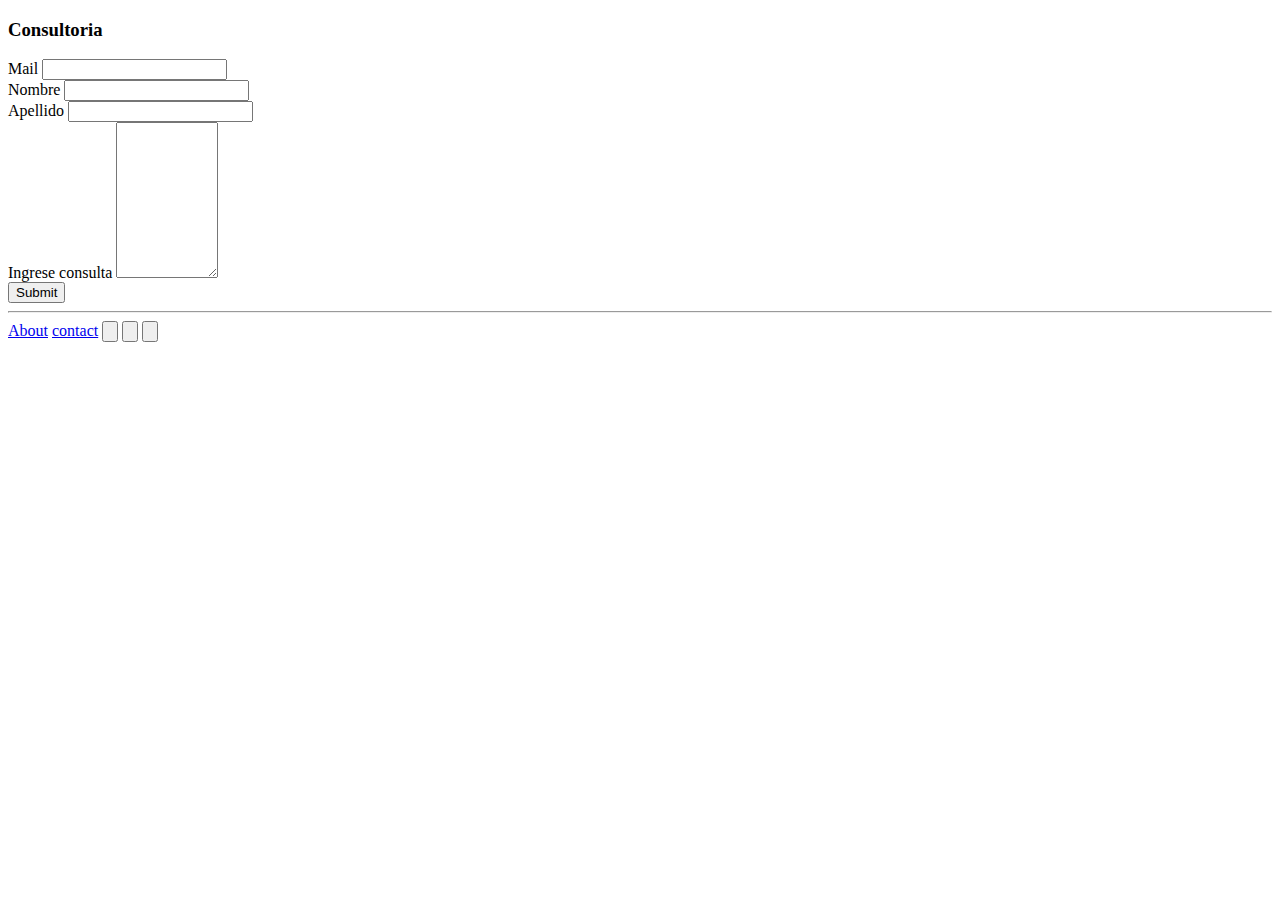
==== contact.html @ 63ff0b39 "Add files via upload" ====
<!DOCTYPE html>
<html lang="en">
<head>
    <meta charset="UTF-8">
    <meta http-equiv="X-UA-Compatible" content="IE=edge">
    <meta name="viewport" content="width=device-width, initial-scale=1.0">
    <title>Document</title>
</head>
<body>
    <div>
        <h3>Consultoria</h3>
        <form action="post">
            <div>
                <label for="">Mail</label>
                <input type="email" name="email" id="email">
            </div>
            <div>
                <label for="">Nombre</label>
                <input type="text" name="nombre" id="nombre">
            </div>
            <div>
                <label for="">Apellido</label>
                <input type="text" name="apellido" id="apellido">
            </div>
            <div>
                <label for="">Ingrese consulta</label>
                <textarea name="" id="" cols="10" rows="10"></textarea>
            </div>
            <input type="submit" value="Submit">
        </form>
    </div>
    <hr>
    <footer>
        <a href="#">About</a>
        <a href="#">contact</a>
         <button><img src="/logos/logo-instagram-png.png" alt="" width="35"></button>
         <button><img src="/logos/fb-logo.jpg" alt="" width="35"> <a href="https://www.facebook.com"></a></button>
         <button><img src="/logos/twitter.webp" alt="" width="35"></button>
     </footer>
</body>
</html>
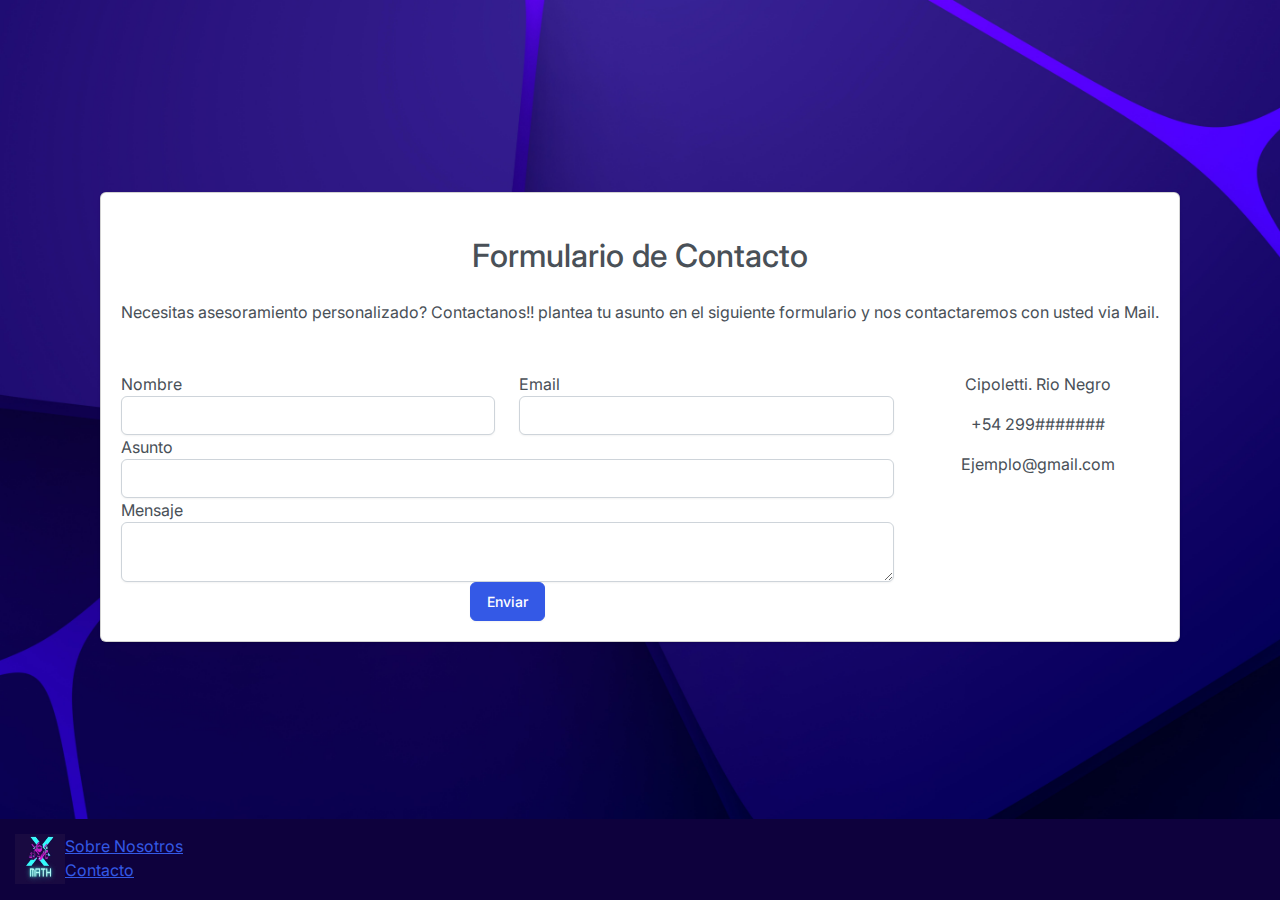
==== commit fa12ad2a: "actualizacion html y css para register/contact" ====
--- a/contact.html
+++ b/contact.html
@@ -4,38 +4,89 @@
     <meta charset="UTF-8">
     <meta http-equiv="X-UA-Compatible" content="IE=edge">
     <meta name="viewport" content="width=device-width, initial-scale=1.0">
-    <title>Document</title>
+    <title>Contacto</title>
+    <link rel="stylesheet" href="./bootstrap.css">
 </head>
-<body>
+
+<body class="background-image">
     <div>
-        <h3>Consultoria</h3>
-        <form action="post">
-            <div>
-                <label for="">Mail</label>
-                <input type="email" name="email" id="email">
+        <img src="" alt="">
+    </div>
+    <div class="flex-container">
+        <hr>
+        <section class="card mb-4">
+            <h2 class="h1-responsive font-weight-bold text-center my-4">Formulario de Contacto</h2>  
+            <p class="text-center w-responsive mx-auto mb-5"> Necesitas asesoramiento personalizado? Contactanos!! plantea tu asunto en el siguiente formulario y nos contactaremos con usted via Mail.</p>
+            <div class="row">
+                <div class="col-md-9 mb-md-0 mb-5">
+                    <form id="contact-form" name="contact-form" action="mail.php" method="POST">
+                        <div class="row">
+                            <div class="col-md-6">
+                                <div class="md-form mb-0">
+                                    <label for="name" class="">Nombre</label>
+                                    <input type="text" id="name" name="name" class="form-control">
+                                </div>
+                            </div>
+                            <div class="col-md-6">
+                                <div class="md-form mb-0">
+                                    <label for="email" class="">Email</label>
+                                    <input type="text" id="email" name="email" class="form-control">
+                                </div>
+                            </div>
+                        </div>
+                        <div class="row">
+                            <div class="col-md-12">
+                                <div class="md-form mb-0">
+                                    <label for="subject" class="">Asunto</label>
+                                    <input type="text" id="subject" name="subject" class="form-control">
+                                </div>
+                            </div>
+                        </div>
+                        <div class="row">
+                            <div class="col-md-12">
+                                <div class="md-form">
+                                    <label for="message">Mensaje</label>
+                                    <textarea type="text" id="message" name="message" rows="2" class="form-control md-textarea"></textarea>
+                                </div>
+                            </div>
+                        </div>
+                    </form>
+                    <div class="text-center text-md-left">
+                        <a class="btn btn-primary" onclick="document.getElementById('contact-form').submit();">Enviar</a>
+                    </div>
+                    <div class="status"></div>
+                </div>
+                <div class="col-md-3 text-center">
+                    <ul class="list-unstyled mb-0">
+                        <li><i class="fas fa-map-marker-alt fa-2x"></i>
+                            <p>Cipoletti. Rio Negro</p>
+                        </li>
+                        <li><i class="fas fa-phone mt-4 fa-2x"></i>
+                            <p>+54 299#######</p>
+                        </li>
+                        <li><i class="fas fa-envelope mt-4 fa-2x"></i>
+                            <p>Ejemplo@gmail.com</p>
+                        </li>
+                    </ul>
+                </div>
             </div>
-            <div>
-                <label for="">Nombre</label>
-                <input type="text" name="nombre" id="nombre">
+        </section>
+    </div>    
+<footer class="footer">
+  
+    <div class="flex-footer">
+        <img src="./img/logo.png" alt="" width="50" height="50">
+        <div>
+            <a href="sobrenosotros.html">Sobre Nosotros</a>
+            <a href="contact.html">Contacto</a>
+        </div> 
+            <div class="icon">
+                <a href="https://Instagram.com"><img  src="/logos/logo-instagram-png.png" alt="" width="35"></a>
+                <a href="https://facebook.com"><img src="/logos/fb-logo.jpg" alt="" width="35"></a>
+                <a href="https://twitter.com"><img src="/logos/twitter.webp" alt="" width="35"></a>
             </div>
-            <div>
-                <label for="">Apellido</label>
-                <input type="text" name="apellido" id="apellido">
-            </div>
-            <div>
-                <label for="">Ingrese consulta</label>
-                <textarea name="" id="" cols="10" rows="10"></textarea>
-            </div>
-            <input type="submit" value="Submit">
-        </form>
     </div>
-    <hr>
-    <footer>
-        <a href="#">About</a>
-        <a href="#">contact</a>
-         <button><img src="/logos/logo-instagram-png.png" alt="" width="35"></button>
-         <button><img src="/logos/fb-logo.jpg" alt="" width="35"> <a href="https://www.facebook.com"></a></button>
-         <button><img src="/logos/twitter.webp" alt="" width="35"></button>
-     </footer>
+    
+</footer>
 </body>
 </html>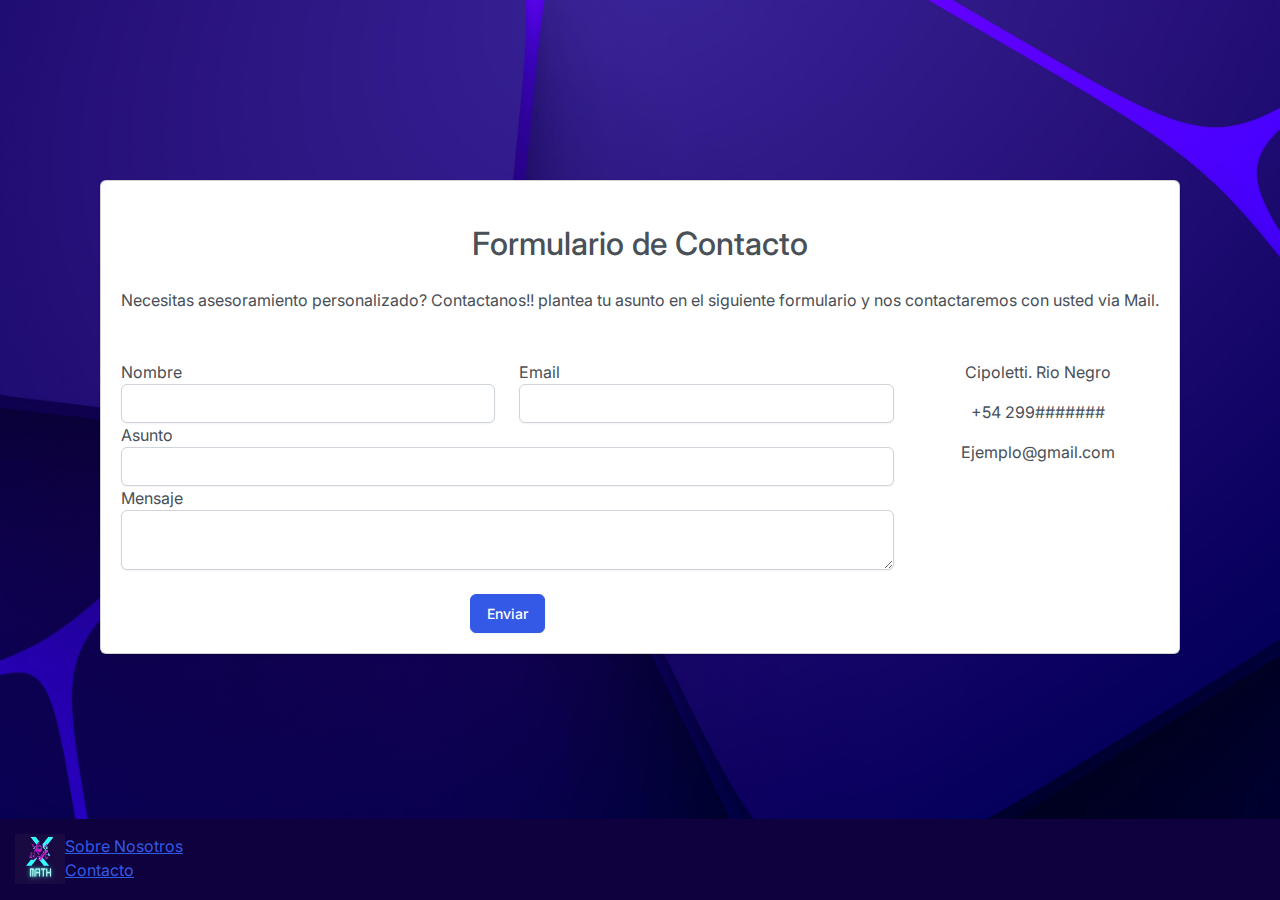
==== commit 10bedaba: "Mini modificacion" ====
--- a/contact.html
+++ b/contact.html
@@ -50,6 +50,7 @@
                                 </div>
                             </div>
                         </div>
+                        <br>
                     </form>
                     <div class="text-center text-md-left">
                         <a class="btn btn-primary" onclick="document.getElementById('contact-form').submit();">Enviar</a>
@@ -89,4 +90,4 @@
     
 </footer>
 </body>
-</html>+</html>
